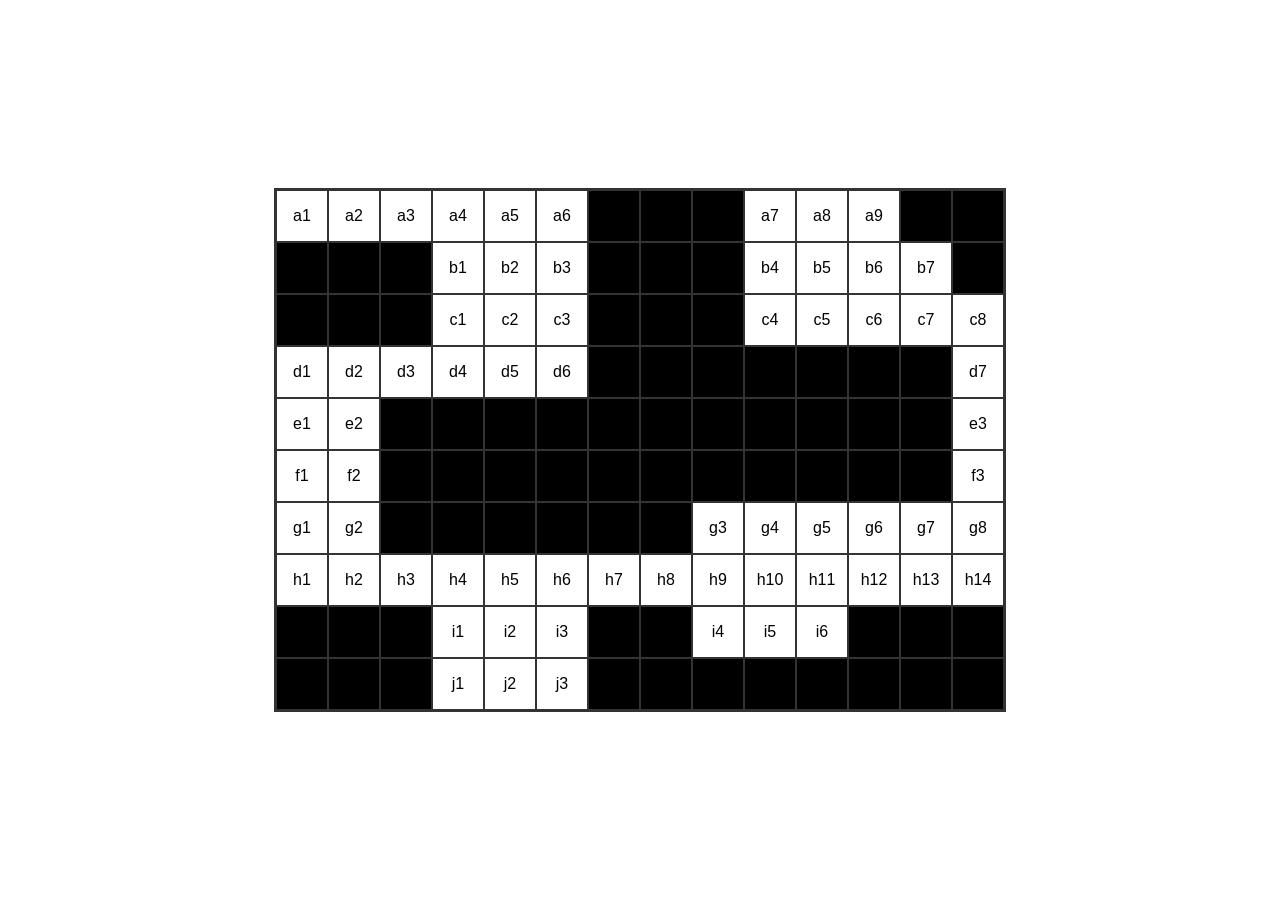
==== animacao_bloxorz/index.html @ e21f58b7 "atualizações do service" ====
<!DOCTYPE html>
<html lang="en">

<head>
    <meta charset="UTF-8">
    <meta name="viewport" content="width=device-width, initial-scale=1.0">
    <title>Tabuleiro</title>
    <link rel="stylesheet" href="styles.css">
</head>

<body>
    <div class="board">
        <!-- Linhas A a J -->
        <div class="row">
            <div class="cell" id="a1">a1</div>
            <div class="cell" id="a2">a2</div>
            <div class="cell" id="a3">a3</div>
            <div class="cell" id="a4">a4</div>
            <div class="cell" id="a5">a5</div>
            <div class="cell" id="a6">a6</div>
            <div class="cell" id="preto">preto</div>
            <div class="cell" id="preto">preto</div>
            <div class="cell" id="preto">preto</div>
            <div class="cell" id="a7">a7</div>
            <div class="cell" id="a8">a8</div>
            <div class="cell" id="a9">a9</div>
            <div class="cell" id="preto">preto</div>
            <div class="cell" id="preto">preto</div>
        </div>
        <div class="row">
            <div class="cell" id="preto">preto</div>
            <div class="cell" id="preto">preto</div>
            <div class="cell" id="preto">preto</div>
            <div class="cell" id="b1">b1</div>
            <div class="cell" id="b2">b2</div>
            <div class="cell" id="b3">b3</div>
            <div class="cell" id="preto">preto</div>
            <div class="cell" id="preto">preto</div>
            <div class="cell" id="preto">preto</div>
            <div class="cell" id="b4">b4</div>
            <div class="cell" id="b5">b5</div>
            <div class="cell" id="b6">b6</div>
            <div class="cell" id="b7">b7</div>
            <div class="cell" id="preto">preto</div>
        </div>
        <div class="row">
            <div class="cell" id="preto">preto</div>
            <div class="cell" id="preto">preto</div>
            <div class="cell" id="preto">preto</div>
            <div class="cell" id="c1">c1</div>
            <div class="cell" id="c2">c2</div>
            <div class="cell" id="c3">c3</div>
            <div class="cell" id="preto">preto</div>
            <div class="cell" id="preto">preto</div>
            <div class="cell" id="preto">preto</div>
            <div class="cell" id="c4">c4</div>
            <div class="cell" id="c5">c5</div>
            <div class="cell" id="c6">c6</div>
            <div class="cell" id="c7">c7</div>
            <div class="cell" id="c8">c8</div>
        </div>
        <div class="row">
            <div class="cell" id="d1">d1</div>
            <div class="cell" id="d2">d2</div>
            <div class="cell" id="d3">d3</div>
            <div class="cell" id="d4">d4</div>
            <div class="cell" id="d5">d5</div>
            <div class="cell" id="d6">d6</div>
            <div class="cell" id="preto">preto</div>
            <div class="cell" id="preto">preto</div>
            <div class="cell" id="preto">preto</div>
            <div class="cell" id="preto">preto</div>
            <div class="cell" id="preto">preto</div>
            <div class="cell" id="preto">preto</div>
            <div class="cell" id="preto">preto</div>
            <div class="cell" id="d7">d7</div>
        </div>
        <div class="row">
            <div class="cell" id="e1">e1</div>
            <div class="cell" id="e2">e2</div>
            <div class="cell" id="preto">preto</div>
            <div class="cell" id="preto">preto</div>
            <div class="cell" id="preto">preto</div>
            <div class="cell" id="preto">preto</div>
            <div class="cell" id="preto">preto</div>
            <div class="cell" id="preto">preto</div>
            <div class="cell" id="preto">preto</div>
            <div class="cell" id="preto">preto</div>
            <div class="cell" id="preto">preto</div>
            <div class="cell" id="preto">preto</div>
            <div class="cell" id="preto">preto</div>
            <div class="cell" id="e3">e3</div>
        </div>
        <div class="row">
            <div class="cell" id="f1">f1</div>
            <div class="cell" id="f2">f2</div>
            <div class="cell" id="preto">preto</div>
            <div class="cell" id="preto">preto</div>
            <div class="cell" id="preto">preto</div>
            <div class="cell" id="preto">preto</div>
            <div class="cell" id="preto">preto</div>
            <div class="cell" id="preto">preto</div>
            <div class="cell" id="preto">preto</div>
            <div class="cell" id="preto">preto</div>
            <div class="cell" id="preto">preto</div>
            <div class="cell" id="preto">preto</div>
            <div class="cell" id="preto">preto</div>
            <div class="cell" id="f3">f3</div>
        </div>
        <div class="row">
            <div class="cell" id="g1">g1</div>
            <div class="cell" id="g2">g2</div>
            <div class="cell" id="preto">preto</div>
            <div class="cell" id="preto">preto</div>
            <div class="cell" id="preto">preto</div>
            <div class="cell" id="preto">preto</div>
            <div class="cell" id="preto">preto</div>
            <div class="cell" id="preto">preto</div>
            <div class="cell" id="g3">g3</div>
            <div class="cell" id="g4">g4</div>
            <div class="cell" id="g5">g5</div>
            <div class="cell" id="g6">g6</div>
            <div class="cell" id="g7">g7</div>
            <div class="cell" id="g8">g8</div>
        </div>
        <div class="row">
            <div class="cell" id="h1">h1</div>
            <div class="cell" id="h2">h2</div>
            <div class="cell" id="h3">h3</div>
            <div class="cell" id="h4">h4</div>
            <div class="cell" id="h5">h5</div>
            <div class="cell" id="h6">h6</div>
            <div class="cell" id="h7">h7</div>
            <div class="cell" id="h8">h8</div>
            <div class="cell" id="h9">h9</div>
            <div class="cell" id="h10">h10</div>
            <div class="cell" id="h11">h11</div>
            <div class="cell" id="h12">h12</div>
            <div class="cell" id="h13">h13</div>
            <div class="cell" id="h14">h14</div>
        </div>
        <div class="row">
            <div class="cell" id="preto">preto</div>
            <div class="cell" id="preto">preto</div>
            <div class="cell" id="preto">preto</div>
            <div class="cell" id="i1">i1</div>
            <div class="cell" id="i2">i2</div>
            <div class="cell" id="i3">i3</div>
            <div class="cell" id="preto">preto</div>
            <div class="cell" id="preto">preto</div>
            <div class="cell" id="i4">i4</div>
            <div class="cell" id="i5">i5</div>
            <div class="cell" id="i6">i6</div>
            <div class="cell" id="preto">preto</div>
            <div class="cell" id="preto">preto</div>
            <div class="cell" id="preto">preto</div>
        </div>
        <div class="row">
            <div class="cell" id="preto">preto</div>
            <div class="cell" id="preto">preto</div>
            <div class="cell" id="preto">preto</div>
            <div class="cell" id="j1">j1</div>
            <div class="cell" id="j2">j2</div>
            <div class="cell" id="j3">j3</div>
            <div class="cell" id="preto">preto</div>
            <div class="cell" id="preto">preto</div>
            <div class="cell" id="preto">preto</div>
            <div class="cell" id="preto">preto</div>
            <div class="cell" id="preto">preto</div>
            <div class="cell" id="preto">preto</div>
            <div class="cell" id="preto">preto</div>
            <div class="cell" id="preto">preto</div>
        </div>
    </div>
    <script>

        const jsonUrl = 'dados.json';
        let caminho

        function atribuirListaDeListas(dados) {
            caminho = dados;
        }

        async function carregarJSON() {
            try {
                const resposta = await fetch(jsonUrl);

                if (!resposta.ok) {
                    throw new Error(`Erro ao carregar o arquivo JSON: ${resposta.status}`);
                }

                const dados = await resposta.json();

                atribuirListaDeListas(dados);

            } catch (erro) {
                console.error('Erro ao carregar o arquivo JSON:', erro);
            }

        }
        
        // Função para alterar a cor das células de acordo com o caminho
        function changeCellColor() {
            let delay = 2000; // Delay inicial de 1 segundo

            caminho.forEach((cells, index) => {
                setTimeout(() => {
                    // Altera a cor das células no caminho para verde
                    cells.forEach(cellId => {
                        const cell = document.getElementById(cellId);
                        if (cell) {
                            cell.style.backgroundColor = 'green';
                        }
                    });
                }, delay * index); // Aplica um atraso proporcional ao índice
            });
        }

        // Chamada da função para alterar a cor das células
        changeCellColor();
        carregarJSON();
    </script>
</body>

</html>
---- animacao_bloxorz/styles.css ----
body {
    font-family: Arial, sans-serif;
    display: flex;
    justify-content: center;
    align-items: center;
    height: 100vh;
    margin: 0;
}

.board {
    border: 2px solid #333;
}

.row {
    display: flex;
}

.cell {
    width: 50px;
    height: 50px;
    border: 1px solid #333;
    display: flex;
    justify-content: center;
    align-items: center;
}
#preto{
    background-color: black;
}
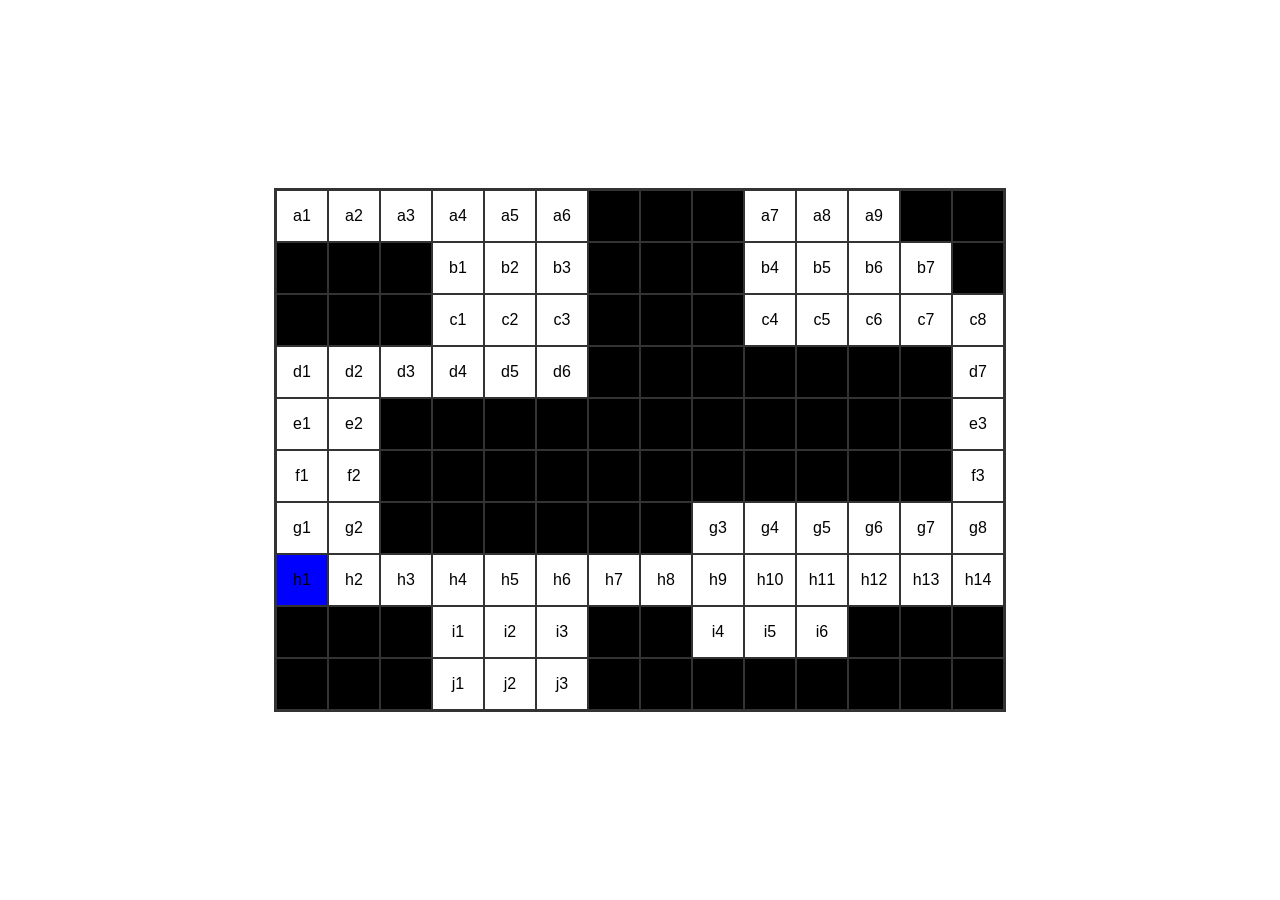
==== commit 6b4285b5: "terminei" ====
--- a/animacao_bloxorz/index.html
+++ b/animacao_bloxorz/index.html
@@ -172,54 +172,64 @@
             <div class="cell" id="preto">preto</div>
         </div>
     </div>
-    <script>
-
-        const jsonUrl = 'dados.json';
-        let caminho
-
-        function atribuirListaDeListas(dados) {
-            caminho = dados;
-        }
-
-        async function carregarJSON() {
-            try {
-                const resposta = await fetch(jsonUrl);
-
-                if (!resposta.ok) {
-                    throw new Error(`Erro ao carregar o arquivo JSON: ${resposta.status}`);
-                }
-
-                const dados = await resposta.json();
-
-                atribuirListaDeListas(dados);
-
-            } catch (erro) {
-                console.error('Erro ao carregar o arquivo JSON:', erro);
-            }
-
-        }
-        
-        // Função para alterar a cor das células de acordo com o caminho
-        function changeCellColor() {
-            let delay = 2000; // Delay inicial de 1 segundo
-
-            caminho.forEach((cells, index) => {
-                setTimeout(() => {
-                    // Altera a cor das células no caminho para verde
-                    cells.forEach(cellId => {
-                        const cell = document.getElementById(cellId);
-                        if (cell) {
-                            cell.style.backgroundColor = 'green';
+</body>
+
+</html>
+<script>
+    async function changeCellColor() {
+    let delay = 2000;
+    let currentStep = 0;
+
+    try {
+        const response = await fetch('dados.json'); // Faz a requisição para o arquivo JSON
+        const caminho = await response.json(); // Converte a resposta em um objeto JavaScript
+
+        caminho.forEach((cells, index) => {
+            setTimeout(() => {
+                if (index > 0) {
+                    caminho[index - 1].forEach(prevCellId => {
+                        const prevCell = document.getElementById(prevCellId);
+                        if (prevCell) {
+                            prevCell.style.backgroundColor = 'green';
                         }
                     });
-                }, delay * index); // Aplica um atraso proporcional ao índice
+                }
+
+                cells.forEach(cellId => {
+                    const cell = document.getElementById(cellId);
+                    if (cell) {
+                        cell.style.backgroundColor = 'blue';
+                    }
+                });
+
+                currentStep = index;
+            }, delay * index);
+        });
+
+        setTimeout(() => {
+            caminho[currentStep].forEach(lastCellId => {
+                const lastCell = document.getElementById(lastCellId);
+                if (lastCell) {
+                    lastCell.style.backgroundColor = 'green';
+                }
             });
-        }
-
-        // Chamada da função para alterar a cor das células
-        changeCellColor();
-        carregarJSON();
-    </script>
-</body>
-
-</html>+        }, delay * caminho.length);
+    } catch (error) {
+        console.error('Erro ao carregar ou processar dados:', error);
+    }
+}
+async function carregarJSON() {
+    try {
+        const response = await fetch('dados.json'); // Faz a requisição para o arquivo JSON
+        const caminho = await response.json(); // Converte a resposta em um objeto JavaScript
+        
+        // Chama a função para alterar a cor das células com o caminho carregado
+        changeCellColor(caminho);
+    } catch (error) {
+        console.error('Erro ao carregar ou processar dados:', error);
+    }
+}
+
+// Chamada da função para carregar o JSON e iniciar a alteração da cor das células
+carregarJSON();
+</script>
